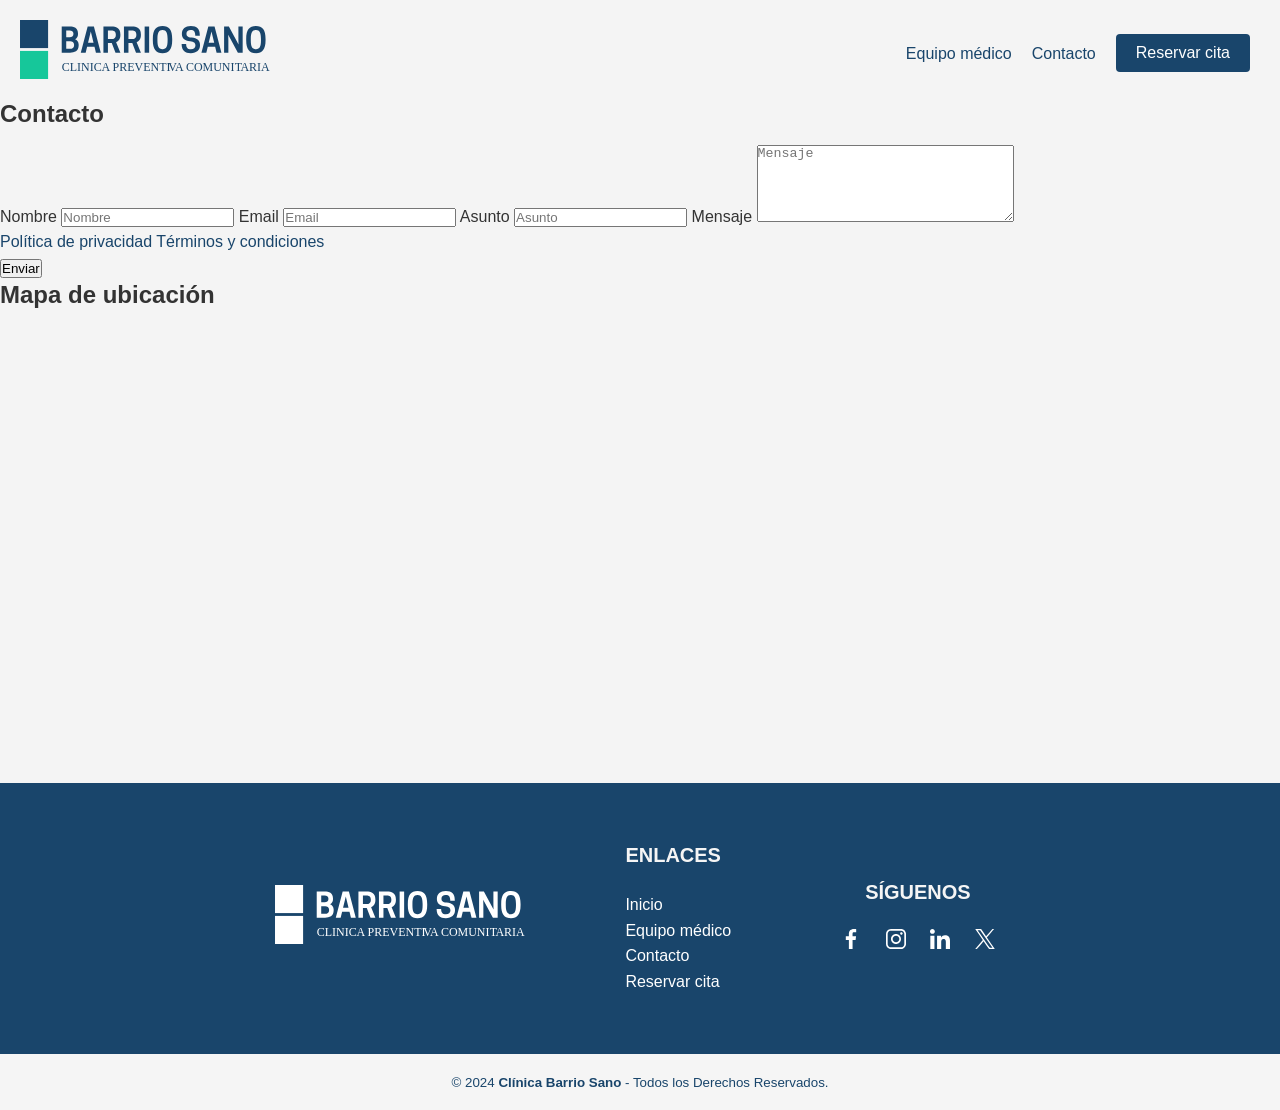
==== contacto.html @ cd2982be "iniciar git hub" ====
<!DOCTYPE html>
<html lang="es">

<head>
    <meta charset="UTF-8">
    <meta name="viewport" content="width=device-width, initial-scale=1.0">
    <title>Contacto</title>
    <link rel="stylesheet" href="assets/styles/main.css">
</head>

<body>
    <header class="header">
        <div class="header__logo">
            <a href="index.html"><img src="assets/images/logo-clinica.svg"
                    alt="Logo Clínica del Barrio Lorem Ipsum" class="header__logo--img"></a>

            <nav class="header__nav">
                <ul class="header__nav--list">
                    <li class="header__nav--item"><a href="equipo-medico.html" class="header__nav--link">Equipo médico</a></li>
                    <li class="header__nav--item"><a href="contacto.html" class="header__nav--link">Contacto</a></li>
                    <li class="header__nav--item"><button class="header__nav--btn">Reservar cita</button></li>
                </ul>
            </nav>
        </div>
    </header>

    <main>
    
            <form>
                <h2>Contacto</h2>
                <div>
    
                    <label for="name">Nombre</label>
                    <input type="text" name="name" id="name" placeholder="Nombre" tabindex="1">
    
                    <label for="email">Email</label>
                    <input type="email" name="email" id="email" placeholder="Email" tabindex="2">
    
                    <label for="topic">Asunto</label>
                    <input type="tel" name="topic" id="topic" placeholder="Asunto" tabindex="3">
    
                    <label form="message">Mensaje</label>
                    <textarea name="message" id="message" cols="30" rows="5" placeholder="Mensaje" tabindex="4"></textarea>
    
                    <div>
                        <a href="#">Política de privacidad</a>
                        <a href="#">Términos y condiciones</a>
                    </div>
    
                    <input type="submit" value="Enviar" tabindex="5">
    
                </div>
            </form>

        <section>
            <h2>Mapa de ubicación</h2>
            <iframe
                src="https://www.google.com/maps/embed?pb=!1m18!1m12!1m3!1d3328.2287820435236!2d-70.64847082363256!3d-33.46939389848373!2m3!1f0!2f0!3f0!3m2!1i1024!2i768!4f13.1!3m3!1m2!1s0x9662c54586b0b93d%3A0xffec597103669cef!2sCentro%20Comunitario%20Matta%20Sur!5e0!3m2!1ses!2scl!4v1729653184055!5m2!1ses!2scl"
                width="600" height="450" style="border:0;" allowfullscreen="" loading="lazy"
                referrerpolicy="no-referrer-when-downgrade"></iframe>
    
        </section>
    </main>

    <footer class="footer">
        <div class="footer__contenedor1">
            <div class="footer__contenedor--caja">
                <figure>
                    <a href="#">
                        <img src="assets/images/logo-blanco.svg" alt="logo de Clínica Barrio Sano">
                    </a>
                </figure>
            </div>
            <div class="footer__contenedor--caja">
                <h3 class="footer__enlaces--titulo">ENLACES</h3>
                <ul class="footer__enlaces--list">
                    <li><a href="index.html" class="footer__enlaces--link">Inicio</a></li>
                    <li><a href="equipo-medico.html" class="footer__enlaces--link">Equipo médico</a></li>
                    <li><a href="contacto.html" class="footer__enlaces--link">Contacto</a></li>
                    <li><a href="#" class="footer__enlaces--link">Reservar cita</a></li>
            </div>
            <div class="footer__contenedor--caja">
                <h3 class="footer__redes--titulos">SÍGUENOS</h3>
                <div class="footer__redes>">
                    <a href="#" class="footer__redes--item"><img src="assets/images/facebook.svg" class="footer__redes--img"></a>
                    <a href="#" class="footer__redes--item"><img src="assets/images/instagram.svg" class="footer__redes--img"></a>
                    <a href="#" class="footer__redes--item"><img src="assets/images/linkedin.svg" class="footer__redes--img"></a>
                    <a href="#" class="footer__redes--item"><img src="assets/images/x.svg" class="footer__redes--img"></a>
                </div>
            </div>
        </div>
        <div class="footer__contenedor2">
            <small> &copy; 2024 <b>Clínica Barrio Sano</b> - Todos los Derechos Reservados.</small>
        </div>        
    </footer>

</body>

</html>
---- assets/styles/main.css ----
* {
  margin: 0;
  padding: 0;
  box-sizing: border-box;
}

body {
  font-family: "Roboto", sans-serif;
  font-size: 16px;
  color: #333;
  background-color: #f4f4f4;
  line-height: 1.6;
}

a {
  text-decoration: none;
  color: #19456b;
}
a:hover {
  color: #16c79a;
}

h1, h2, h3, h4, h5, h6 {
  margin-bottom: 1rem;
  font-weight: 600;
  line-height: 1.2;
}

p {
  font-family: "Roboto", sans-serif;
  color: #333;
}

main {
  margin-top: 100px;
}

.header {
  display: flex;
  justify-content: space-between;
  align-items: center;
  background-color: white;
}

.header__logo {
  position: absolute;
  top: 0;
  left: 0;
  right: 0;
  display: flex;
  align-items: center;
  justify-content: space-between;
  margin-top: 20px;
}

.header__logo--img {
  width: 250px;
  margin-left: 20px;
}

.header__nav {
  position: relative;
  float: left;
  margin-right: 20px;
}

.header__nav--list {
  list-style-type: none;
  display: flex;
  align-items: center;
}

.header__nav--item {
  padding: 0px 10px 0px 10px;
}

.header__nav--link {
  color: #19456b;
}

button {
  border: none;
  color: white;
  background-color: #19456b;
  padding: 10px 20px;
  text-align: center;
  text-decoration: none;
  display: inline-block;
  font-size: 16px;
  border-radius: 4px;
}

button:hover {
  box-shadow: 0 12px 16px 0 rgba(0, 0, 0, 0.24), 0 17px 50px 0 rgba(0, 0, 0, 0.19);
}

.main {
  background-color: white;
}

.main__bienvenida {
  background-color: white;
  margin: 0 auto; /*para centrar div*/
}

.main__bienvenida--caja {
  padding-top: 80px;
  padding-bottom: 70px;
  margin-left: 300px;
  margin-right: 300px;
}

@media (max-width: 600px) {
  .main__bienvenida--caja {
    padding-top: 60px;
    padding-bottom: 40px;
    margin-left: 0px;
    margin-right: 0px;
  }
}
@media (max-width: 1170px) {
  .main__bienvenida--caja {
    padding-top: 60px;
    padding-bottom: 40px;
    margin-left: 0px;
    margin-right: 0px;
  }
}
.main__bienvenida--titulo {
  color: #19456b;
  text-align: center;
  font-size: 40px;
}

@media (max-width: 600px) {
  .main__bienvenida--titulo {
    font-size: 30px;
  }
}
.main__bienvenida--texto {
  color: #212426;
  text-align: center;
}

.main__servicios {
  display: flex;
  flex-direction: row;
  justify-content: space-between;
  padding-top: 50px;
  padding-bottom: 80px;
  margin-left: 40px;
  margin-right: 40px;
}

@media (max-width: 750px) {
  .main__servicios {
    display: flex;
    flex-direction: column;
    padding-top: 50px;
    padding-bottom: 80px;
    margin-left: 10px;
    margin-right: 10px;
  }
}
.main__servicios--contenedor {
  margin: 0px 10px 30px 10px;
  background-color: whitesmoke;
  padding: 20px;
  border-radius: 25px;
}

.main__servicios--contIcono {
  display: flex;
  justify-content: center;
  align-items: center;
}

.main__servicios--icono {
  width: 100px;
}

.servicios__CajaTexto {
  text-align: center;
  padding-top: 30px;
}

.servicios__CajaTexto--titulo {
  color: #19456b;
}

.main__testimonios {
  background-color: #16c79a;
  padding: 80px 250px 100px 250px;
  text-align: center;
}

@media (max-width: 750px) {
  .main__testimonios {
    background-color: #16c79a;
    padding: 80px 10px 100px 10px;
    text-align: center;
  }
}
.main__testimonios--titulo {
  color: white;
  font-size: 40px;
}

.main__testimonio--parrafo {
  color: white;
}

.main__contenedorEquipo {
  margin: 0 auto;
}

.main__contenedorEquipo--caja {
  padding-top: 80px;
  padding-bottom: 70px;
  margin-left: 300px;
  margin-right: 300px;
}

@media (max-width: 600px) {
  .main__contenedorEquipo--caja {
    padding-top: 60px;
    padding-bottom: 40px;
    margin-left: 0px;
    margin-right: 0px;
  }
}
@media (max-width: 1170px) {
  .main__contenedorEquipo--caja {
    padding-top: 60px;
    padding-bottom: 40px;
    margin-left: 0px;
    margin-right: 0px;
  }
}
.main__contenedorEquito--titulo {
  text-align: center;
  color: #19456b;
  font-size: 40px;
}

@media (max-width: 600px) {
  .main__contenedorEquito--titulo {
    font-size: 30px;
  }
}
.main__contenedorEquito--txt {
  text-align: center;
}

.main__contenedorMedicos {
  background-color: white;
}

.main__contenedorMedicos--contenedor {
  margin: 40px 10px 80px 10px;
  padding: 20px;
  display: flex;
  flex-direction: row;
  justify-content: center;
}

@media (max-width: 950px) {
  .main__contenedorMedicos--contenedor {
    display: flex;
    flex-direction: column;
    justify-content: center;
    align-items: center;
  }
}
.main__contenedorMedicos--caja {
  background-color: #d9e0e6;
  width: 300px;
  border-radius: 25px;
  margin: 10px;
}

.main__contenedorMedicos--img {
  width: 180px;
  border-radius: 50%;
  justify-content: center;
}

.main__contenedorMedicos--subtitulo {
  color: #19456b;
  text-align: center;
}

.main__contenedorMedicos--titulo {
  color: #19456b;
  text-align: center;
}

.main__contenedorMedicos--txt {
  line-height: 1.4;
  padding: 10px;
  text-align: center;
}

.main__conteneros--cajaImg {
  display: flex;
  justify-content: center;
  align-items: center;
  margin: 10px 0px 10px 0px;
  padding: 20px;
}

.footer {
  background-color: #19456b;
  width: 100%;
}

.footer .footer__contenedor1 {
  width: 100%;
  display: flex;
  flex-direction: row;
  justify-content: center; /* Centra horizontalmente */
  align-items: center; /* Centra verticalmente */
  padding: 60px 0px 60px 0px;
}

@media (max-width: 750px) {
  .footer .footer__contenedor1 {
    display: flex;
    flex-direction: column;
  }
}
.footer__contenedor--caja {
  padding: 0px 50px 0px 50px;
}

@media (max-width: 750px) {
  .footer__contenedor--caja {
    margin-bottom: 60px;
  }
}
.footer__contenedor--caja figure {
  width: 100%;
  height: 100%;
  display: flex;
  justify-content: center;
  align-items: center;
}

.footer__contenedor--caja figure img {
  width: 250px;
}

.footer__enlaces--titulo {
  color: whitesmoke;
  margin-bottom: 25px;
  font-size: 20px;
}

.footer__enlaces--list {
  list-style-type: none;
}

.footer__enlaces--link {
  color: white;
}

.footer__redes--titulos {
  color: whitesmoke;
  margin-bottom: 25px;
  font-size: 20px;
  text-align: center;
}

.footer__contenedor--caja .footer__redes {
  background-color: aqua;
}

.footer__redes--item {
  height: 20px;
  /*background-color: red;*/
  padding: 10px;
}

.footer__redes--img {
  width: 20px;
  height: 20px;
}

.footer__contenedor2 {
  background-color: whitesmoke;
  padding: 15px 10px;
  text-align: center;
}

.footer__contenedor2 small {
  color: #19456b;
}/*# sourceMappingURL=main.css.map */
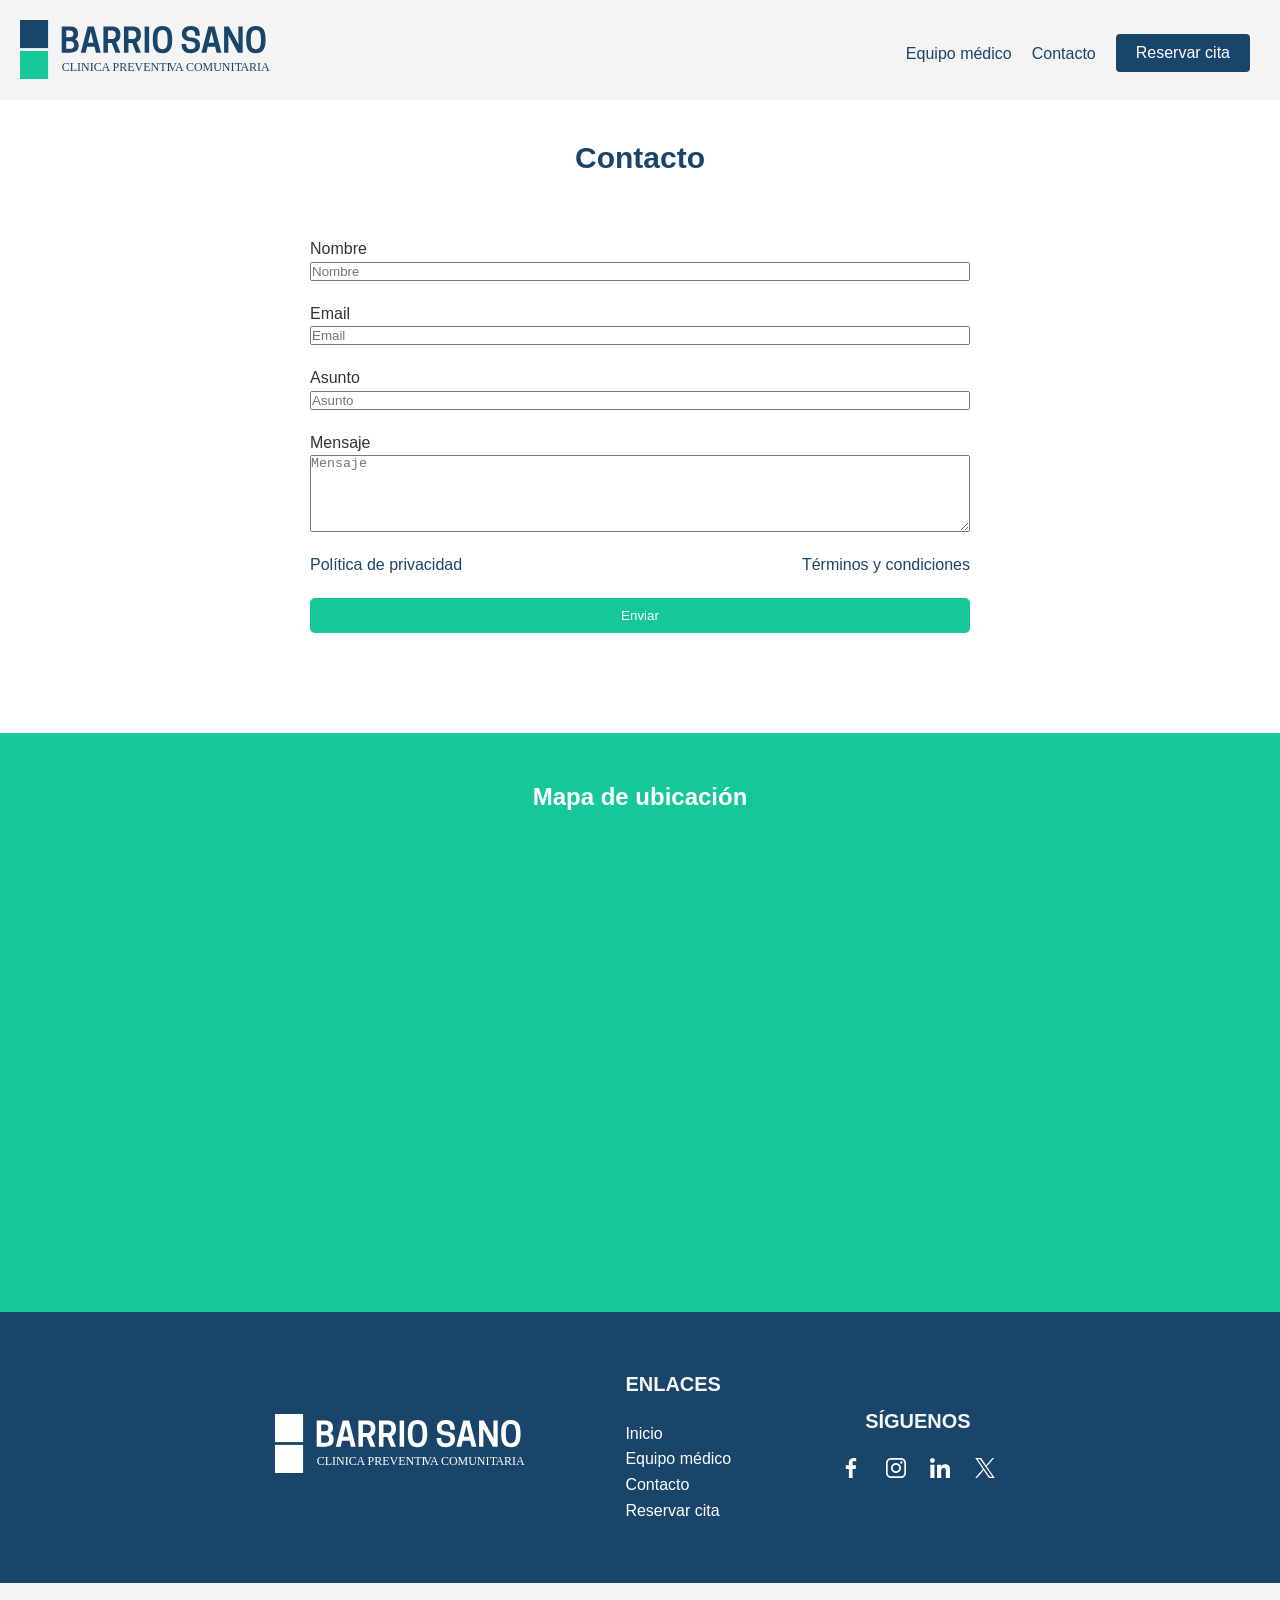
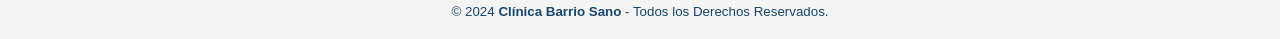
==== commit 5ddaa9d8: "actualizar estilos página contacto" ====
--- a/contacto.html
+++ b/contacto.html
@@ -6,6 +6,7 @@
     <meta name="viewport" content="width=device-width, initial-scale=1.0">
     <title>Contacto</title>
     <link rel="stylesheet" href="assets/styles/main.css">
+    <script src="assets/js/app.js"></script>
 </head>
 
 <body>
@@ -24,42 +25,49 @@
         </div>
     </header>
 
-    <main>
+    <main class="main__contenedorContacto">
+    <p id="mensaje-error"></p>
+
+            <form class="form__contenedor">
+                <h2 class="form__contenedor--titulo">Contacto</h2>
+                <div class="form__Formuario">
     
-            <form>
-                <h2>Contacto</h2>
-                <div>
-    
-                    <label for="name">Nombre</label>
+                    <label for="name" class="form__Formulario--label">Nombre</label>
                     <input type="text" name="name" id="name" placeholder="Nombre" tabindex="1">
     
-                    <label for="email">Email</label>
+                    <label for="email" class="form__Formulario--label">Email</label>
                     <input type="email" name="email" id="email" placeholder="Email" tabindex="2">
     
-                    <label for="topic">Asunto</label>
+                    <label for="topic" class="form__Formulario--label">Asunto</label>
                     <input type="tel" name="topic" id="topic" placeholder="Asunto" tabindex="3">
     
-                    <label form="message">Mensaje</label>
+                    <label form="message" class="form__Formulario--label">Mensaje</label>
                     <textarea name="message" id="message" cols="30" rows="5" placeholder="Mensaje" tabindex="4"></textarea>
     
-                    <div>
-                        <a href="#">Política de privacidad</a>
-                        <a href="#">Términos y condiciones</a>
+                    <div class="form__contenedorPoliticas">
+                        <div class="form__contenedorPoliticas--cajaTxt">
+                            <a href="#" class="form__contenedorPoliticas--txt">Política de privacidad</a>
+                        </div>
+                        <div class="form__contenedorPoliticas--cajaTxt">
+                            <a href="#" class="form__contenedorPoliticas--txt">Términos y condiciones</a>
+                        </div>
                     </div>
     
-                    <input type="submit" value="Enviar" tabindex="5">
+                    <input type="submit" value="Enviar" tabindex="5" class="form__botonFormulario">
     
                 </div>
             </form>
 
-        <section>
-            <h2>Mapa de ubicación</h2>
+        <section class="section__contenedor">
+            <h2 class="section__contenedor--titulo">Mapa de ubicación</h2>
+        
             <iframe
-                src="https://www.google.com/maps/embed?pb=!1m18!1m12!1m3!1d3328.2287820435236!2d-70.64847082363256!3d-33.46939389848373!2m3!1f0!2f0!3f0!3m2!1i1024!2i768!4f13.1!3m3!1m2!1s0x9662c54586b0b93d%3A0xffec597103669cef!2sCentro%20Comunitario%20Matta%20Sur!5e0!3m2!1ses!2scl!4v1729653184055!5m2!1ses!2scl"
-                width="600" height="450" style="border:0;" allowfullscreen="" loading="lazy"
-                referrerpolicy="no-referrer-when-downgrade"></iframe>
-    
+            src="https://www.google.com/maps/embed?pb=!1m18!1m12!1m3!1d3328.2287820435236!2d-70.64847082363256!3d-33.46939389848373!2m3!1f0!2f0!3f0!3m2!1i1024!2i768!4f13.1!3m3!1m2!1s0x9662c54586b0b93d%3A0xffec597103669cef!2sCentro%20Comunitario%20Matta%20Sur!5e0!3m2!1ses!2scl!4v1729653184055!5m2!1ses!2scl"
+            width="600" height="450" style="border:0;" allowfullscreen="" loading="lazy"
+            referrerpolicy="no-referrer-when-downgrade" class="section__contenedorMapa--mapa"></iframe>
+            
         </section>
+
     </main>
 
     <footer class="footer">
--- a/assets/styles/main.css
+++ b/assets/styles/main.css
@@ -394,4 +394,66 @@
 
 .footer__contenedor2 small {
   color: #19456b;
+}
+
+.main__contenedorContacto {
+  background-color: white;
+}
+
+.form__contenedor {
+  margin: 100px 10px;
+  display: flex;
+  flex-direction: column;
+}
+
+.form__contenedor--titulo {
+  text-align: center;
+  color: #19456b;
+  margin: 0;
+  padding: 40px 0px;
+  font-size: 30px;
+}
+
+.form__Formuario {
+  display: flex;
+  flex-direction: column;
+  padding: 0px 300px;
+}
+
+.form__Formulario--label {
+  margin-top: 20px;
+}
+
+.form__contenedorPoliticas {
+  margin: 20px 0px;
+  text-align: center;
+  display: flex;
+  flex-direction: row;
+  justify-content: space-between;
+}
+
+.form__botonFormulario {
+  background-color: #16c79a;
+  color: white;
+  padding: 10px 0px;
+  border: none;
+  border-radius: 5px;
+}
+
+.section__contenedor {
+  background-color: #16c79a;
+  padding-top: 50Px;
+}
+
+.section__contenedor--titulo {
+  text-align: center;
+  color: white;
+  margin-bottom: 50px;
+}
+
+.section__contenedorMapa--mapa {
+  display: block;
+  margin-left: auto;
+  margin-right: auto;
+  padding-bottom: 100px;
 }/*# sourceMappingURL=main.css.map */
